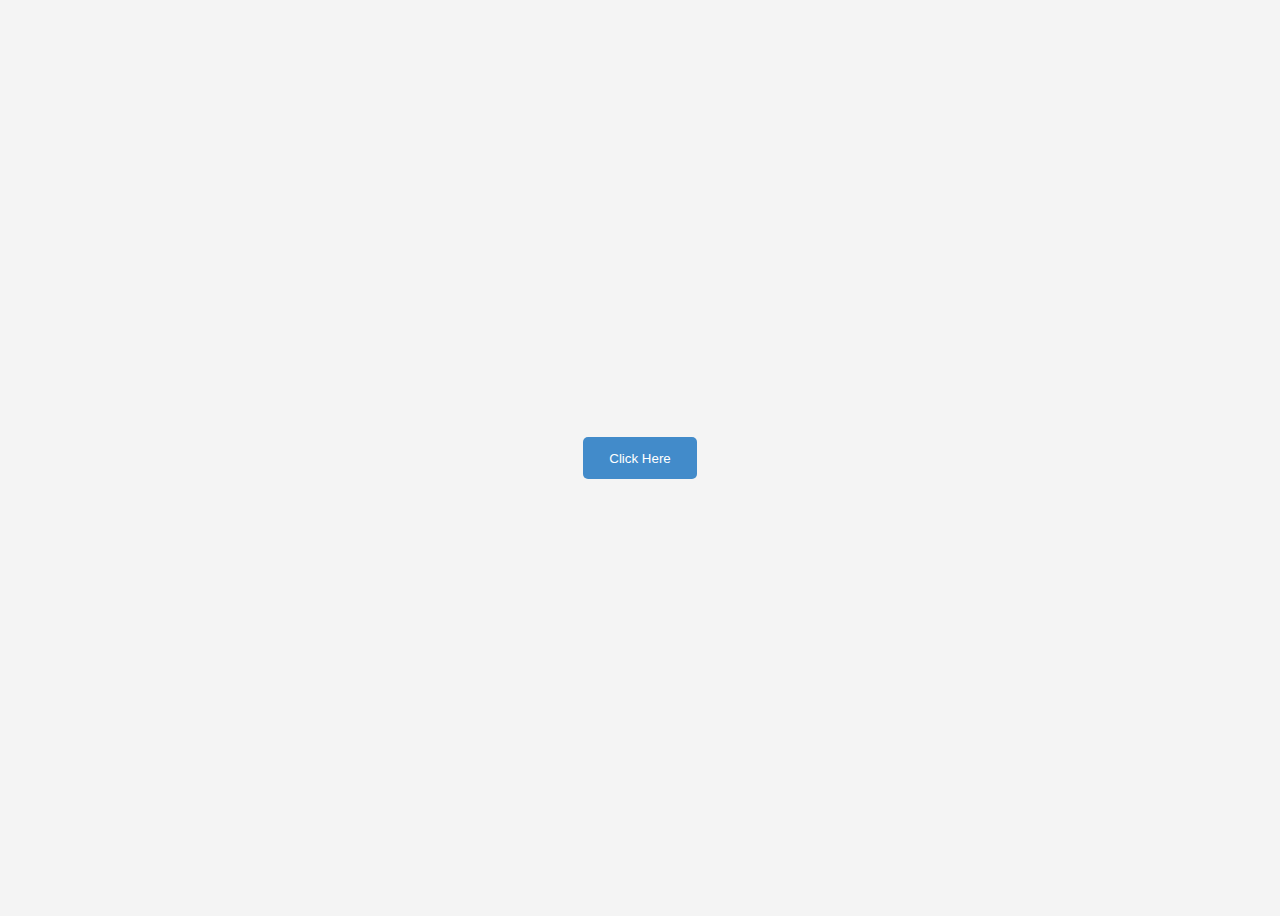
==== index.html @ 9e407a89 "init commit basic app" ====
<!DOCTYPE html>
<html lang="en">
  <head>
    <!-- <meta charset="UTF-8">
  <meta http-equiv="X-UA-Compatible" content="IE=edge">
  <meta name="viewport" content="width=device-width, initial-scale=1.0"> -->
    <link rel="stylesheet" href="styles.css" />

    <title>Document</title>
    <script src="src/main.js" defer></script>
  </head>

  <body>
    <button id="modal-btn" class="button">Click Here</button>

    <div id="my-modal" class="modal">
      <div class="modal-content">
        <div class="modal-header">
          <span class="close">&times;</span>
          <h2>Modal Header</h2>
        </div>
        <div class="modal-body">
          <p>This is my modal</p>
          <p>
            Lorem ipsum dolor sit amet consectetur adipisicing elit. Nulla
            repellendus nisi, sunt consectetur ipsa velit repudiandae aperiam
            modi quisquam nihil nam asperiores doloremque mollitia dolor
            deleniti quibusdam nemo commodi ab.
          </p>
        </div>
        <div class="modal-footer">
          <h3>Modal Footer</h3>
        </div>
      </div>
    </div>
  </body>
</html>
---- styles.css ----
:root {
    --modal-duration: 0.5s;
    --modal-color: #428bca;
  }
  
  body {
    font-family: Arial, Helvetica, sans-serif;
    background: #f4f4f4;
    font-size: 17px;
    line-height: 1.6;
    display: flex;
    height: 100vh;
    align-items: center;
    justify-content: center;
  }
  
  .button {
    background: #428bca;
    padding: 1em 2em;
    color: #fff;
    border: 0;
    border-radius: 5px;
    cursor: pointer;
  }
  
  .button:hover {
    background: #3876ac;
  }
  
  .modal {
    display: none;
    position: fixed;
    z-index: 1;
    left: 0;
    top: 0;
    height: 100%;
    width: 100%;
    overflow: auto;
    background-color: rgba(0, 0, 0, 0.5);
  }
  
  .modal-content {
    margin: 10% auto;
    width: 60%;
    box-shadow: 0 5px 8px 0 rgba(0, 0, 0, 0.2), 0 7px 20px 0 rgba(0, 0, 0, 0.17);
    animation-name: modalopen;
    animation-duration: var(--modal-duration);
  }
  
  .modal-header h2,
  .modal-footer h3 {
    margin: 0;
  }
  
  .modal-header {
    background: var(--modal-color);
    padding: 15px;
    color: #fff;
    border-top-left-radius: 5px;
    border-top-right-radius: 5px;
  }
  
  .modal-body {
    padding: 10px 20px;
    background: #fff;
  }
  
  .modal-footer {
    background: var(--modal-color);
    padding: 10px;
    color: #fff;
    text-align: center;
    border-bottom-left-radius: 5px;
    border-bottom-right-radius: 5px;
  }
  
  .close {
    color: #ccc;
    float: right;
    font-size: 30px;
    color: #fff;
  }
  
  .close:hover,
  .close:focus {
    color: #000;
    text-decoration: none;
    cursor: pointer;
  }
  
  @keyframes modalopen {
    from {
      opacity: 0;
    }
    to {
      opacity: 1;
    }
  }
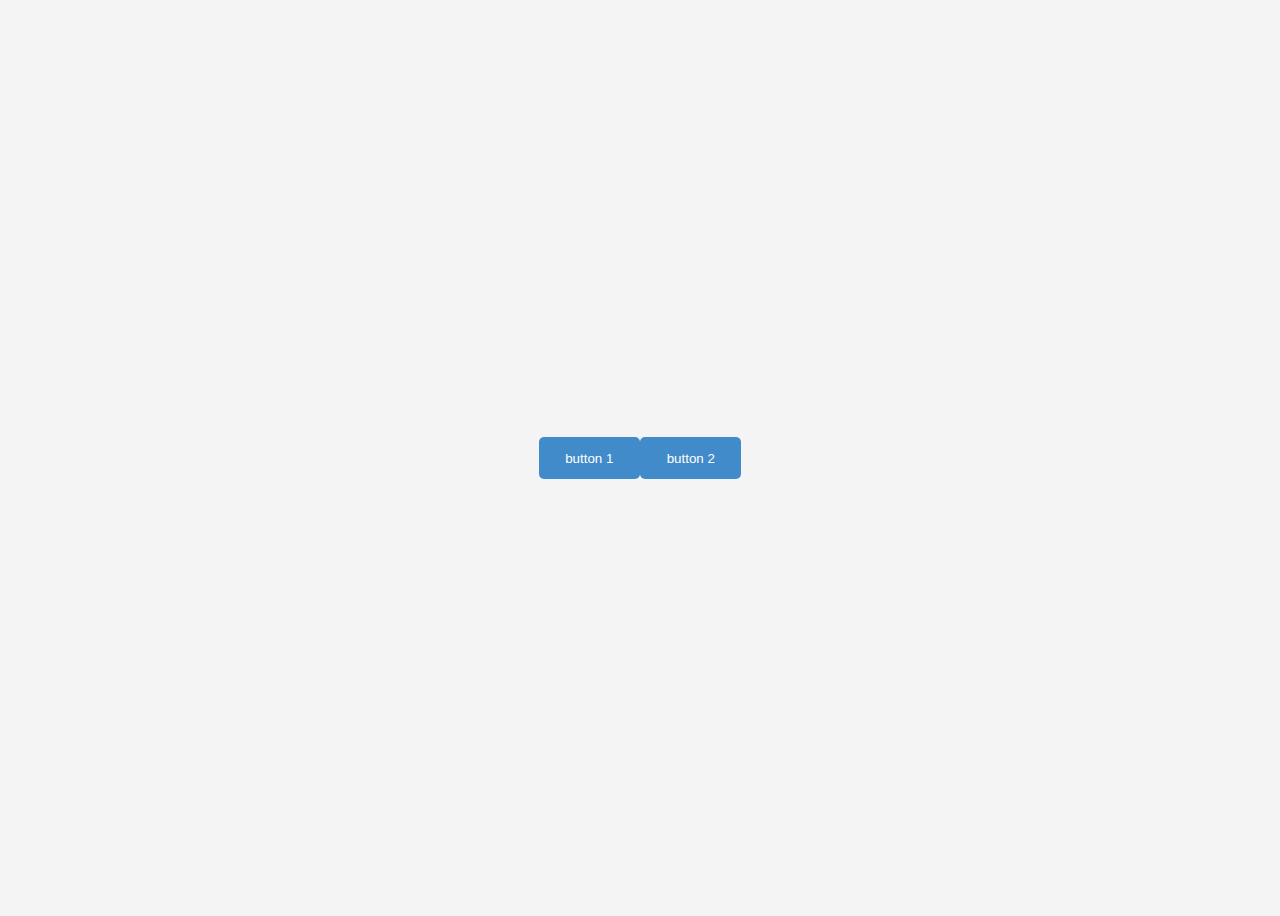
==== commit ec383cc9: "jquery added" ====
--- a/index.html
+++ b/index.html
@@ -7,11 +7,13 @@
     <link rel="stylesheet" href="styles.css" />
 
     <title>Document</title>
+    <script src="https://ajax.googleapis.com/ajax/libs/jquery/3.5.1/jquery.min.js"></script>
     <script src="src/main.js" defer></script>
   </head>
 
   <body>
-    <button id="modal-btn" class="button">Click Here</button>
+    <button id="btn1" class="button">button 1</button>
+    <button id="btn2" class="button">button 2</button>
 
     <div id="my-modal" class="modal">
       <div class="modal-content">
@@ -21,7 +23,7 @@
         </div>
         <div class="modal-body">
           <p>This is my modal</p>
-          <p>
+        <p>
             Lorem ipsum dolor sit amet consectetur adipisicing elit. Nulla
             repellendus nisi, sunt consectetur ipsa velit repudiandae aperiam
             modi quisquam nihil nam asperiores doloremque mollitia dolor
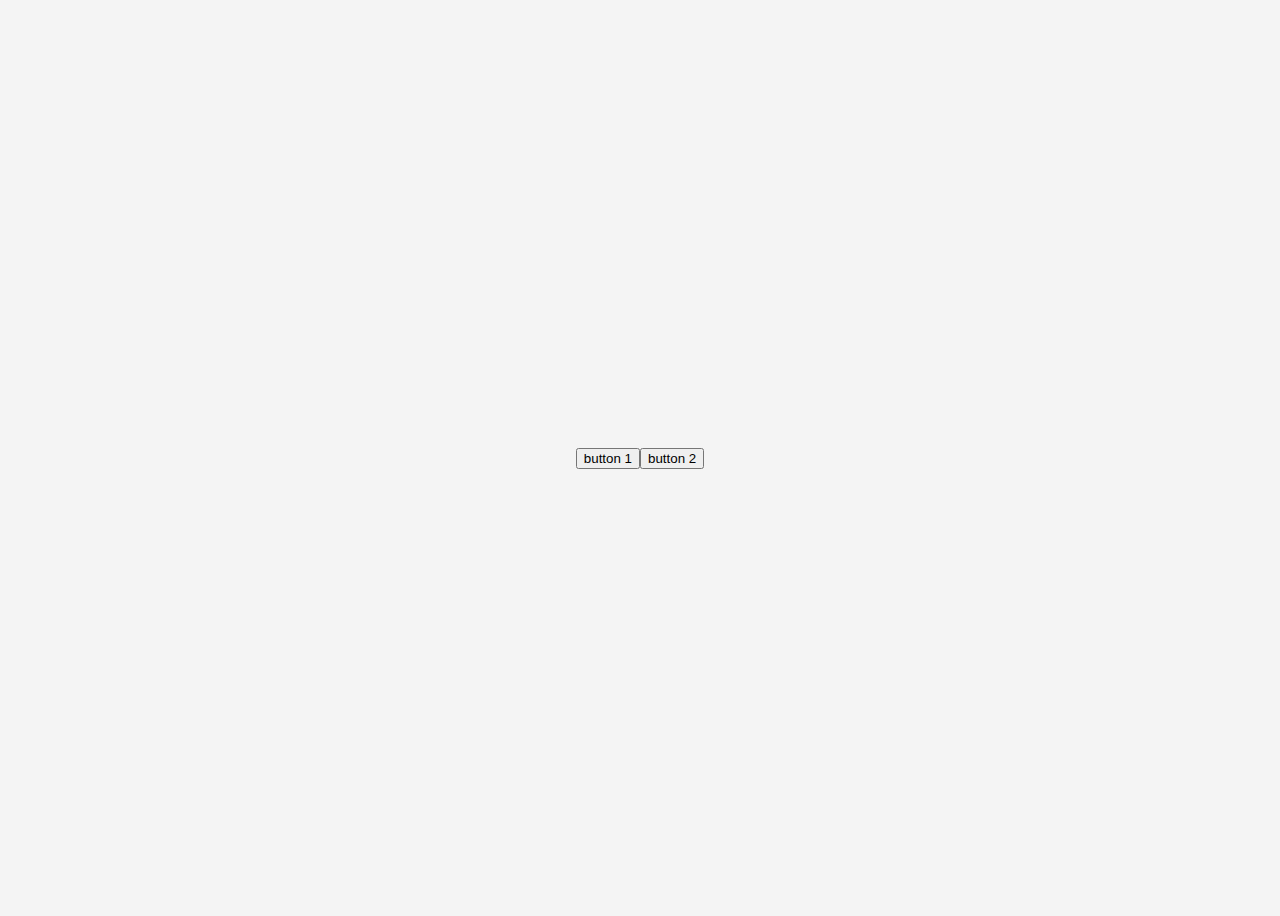
==== commit 9040277b: "more jQuery and arrow funcs added" ====
--- a/index.html
+++ b/index.html
@@ -12,8 +12,8 @@
   </head>
 
   <body>
-    <button id="btn1" class="button">button 1</button>
-    <button id="btn2" class="button">button 2</button>
+    <button id="btn1" class="modalButton">button 1</button>
+    <button id="btn2" class="modalButton">button 2</button>
 
     <div id="my-modal" class="modal">
       <div class="modal-content">
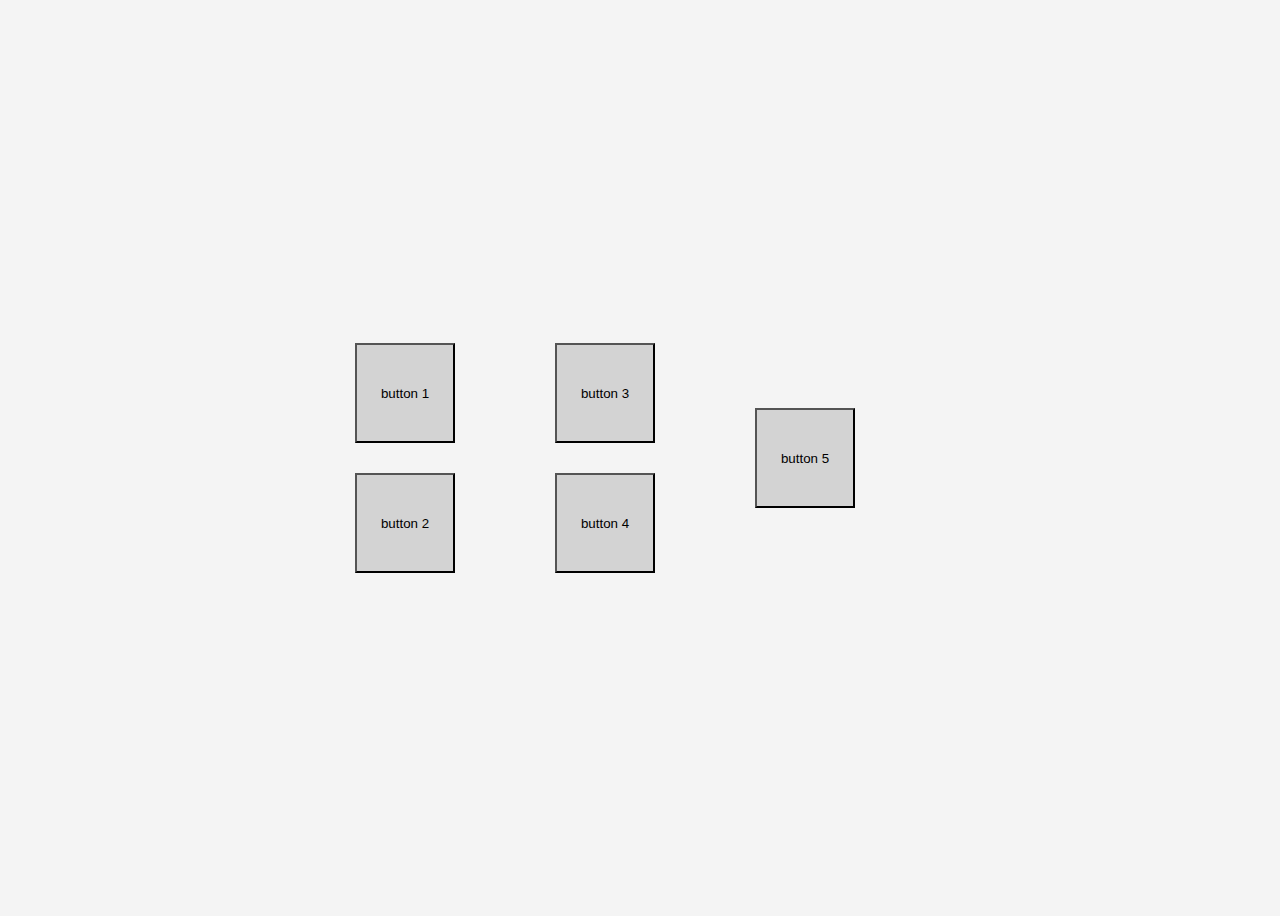
==== commit 003f8a14: "button layout and connecting lines" ====
--- a/index.html
+++ b/index.html
@@ -8,12 +8,25 @@
 
     <title>Document</title>
     <script src="https://ajax.googleapis.com/ajax/libs/jquery/3.5.1/jquery.min.js"></script>
+    <script src="node_modules/anseki-leader-line-6c51d10/leader-line.min.js"></script>
     <script src="src/main.js" defer></script>
   </head>
 
   <body>
+    <div class="button-container-0">
     <button id="btn1" class="modalButton">button 1</button>
     <button id="btn2" class="modalButton">button 2</button>
+    </div>
+
+    <div class="button-container-0">
+      <button id="btn3" class="modalButton">button 3</button>
+      <button id="btn4" class="modalButton">button 4</button>
+      </div>
+    
+      <div class="button-container-0">
+        <button id="btn5" class="modalButton">button 5</button>
+        </div>
+
 
     <div id="my-modal" class="modal">
       <div class="modal-content">
@@ -23,17 +36,21 @@
         </div>
         <div class="modal-body">
           <p>This is my modal</p>
-        <p>
-            Lorem ipsum dolor sit amet consectetur adipisicing elit. Nulla
-            repellendus nisi, sunt consectetur ipsa velit repudiandae aperiam
-            modi quisquam nihil nam asperiores doloremque mollitia dolor
-            deleniti quibusdam nemo commodi ab.
-          </p>
         </div>
         <div class="modal-footer">
           <h3>Modal Footer</h3>
         </div>
       </div>
     </div>
+
   </body>
+
+  <script>
+    var lb1b3 = new LeaderLine(document.getElementById('btn1'), document.getElementById('btn3'));
+    var lb2b4 = new LeaderLine(document.getElementById('btn2'), document.getElementById('btn4'));
+    var lb3b5 = new LeaderLine( document.getElementById('btn3'), document.getElementById('btn5'));
+    var lb4b5 = new LeaderLine( document.getElementById('btn4'), document.getElementById('btn5'));
+
+  </script>
+
 </html>
--- a/styles.css
+++ b/styles.css
@@ -96,4 +96,19 @@
       opacity: 1;
     }
   }
-  +  
+
+  .button-container-0 {
+    width: 200px;
+    //background: gray;
+    overflow-y: auto;
+}
+
+.button-container-0 > button {
+    width: 100px;
+    height: 100px;
+    float: left;
+    background: lightgray;   
+    margin: 15px;
+}
+
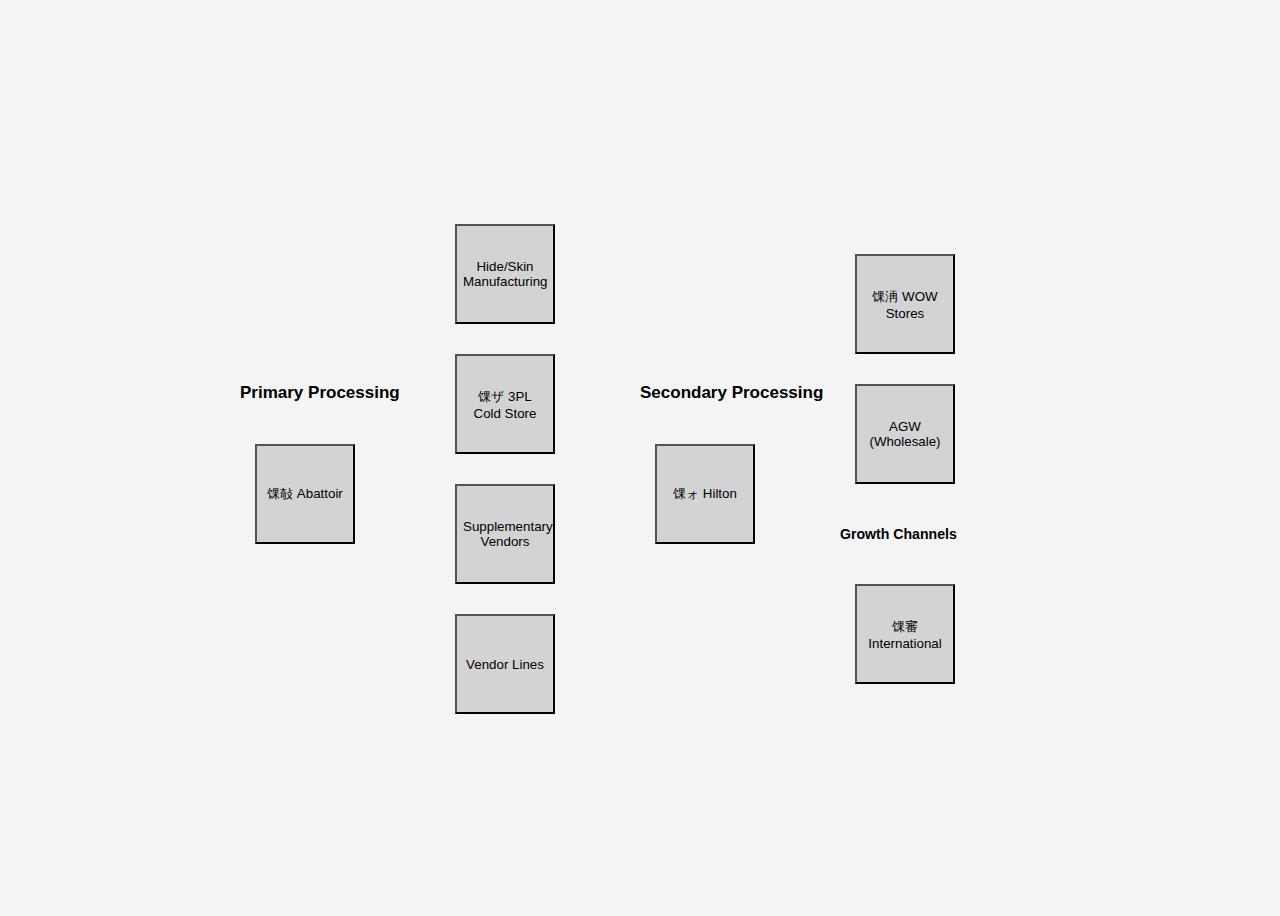
==== commit b564380e: "emojis added" ====
--- a/index.html
+++ b/index.html
@@ -14,19 +14,41 @@
 
   <body>
     <div class="button-container-0">
-    <button id="btn1" class="modalButton">button 1</button>
-    <button id="btn2" class="modalButton">button 2</button>
+      <h4>Primary Processing </h4>
+      <button id="btn_Abattoir" class="modalButton">🔪 Abattoir</button>
     </div>
 
     <div class="button-container-0">
-      <button id="btn3" class="modalButton">button 3</button>
-      <button id="btn4" class="modalButton">button 4</button>
+      <h4></h4>
+      <button id="btn_hides_skin" class="modalButton">
+        Hide/Skin Manufacturing
+      </button>
+      <button id="btn_cold_storage" class="modalButton">🥶 3PL Cold Store</button>
+
+      <button id="btn_supp_vendors" class="modalButton">
+        Supplementary Vendors
+      </button>
+      <button id="btn_vendor_lines" class="modalButton">Vendor Lines</button>
+    </div>
+
+    <div class="button-container-0">
+      <h4>Secondary Processing </h4>
+      <button id="btn_hilton" class="modalButton">🥩 Hilton</button>
+    </div>
+
+    <div class="button-container-0">
+      <h4></h4>
+      <button id="btn_wow_stores" class="modalButton">🛒 WOW Stores</button>
+      <button id="btn_agw_wholesale" class="modalButton">
+        AGW (Wholesale)
+      </button>
+      <div class="button-container-0">
+        <h5>Growth Channels</h5>
+        <button id="btn_International" class="modalButton">
+          🌏International
+        </button>
       </div>
-    
-      <div class="button-container-0">
-        <button id="btn5" class="modalButton">button 5</button>
-        </div>
-
+    </div>
 
     <div id="my-modal" class="modal">
       <div class="modal-content">
@@ -42,15 +64,53 @@
         </div>
       </div>
     </div>
-
   </body>
 
   <script>
-    var lb1b3 = new LeaderLine(document.getElementById('btn1'), document.getElementById('btn3'));
-    var lb2b4 = new LeaderLine(document.getElementById('btn2'), document.getElementById('btn4'));
-    var lb3b5 = new LeaderLine( document.getElementById('btn3'), document.getElementById('btn5'));
-    var lb4b5 = new LeaderLine( document.getElementById('btn4'), document.getElementById('btn5'));
-
+    var lb1b3 = new LeaderLine(
+      document.getElementById("btn_Abattoir"),
+      document.getElementById("btn_hides_skin"),
+      { dash: true, size: 2, color: "red" }
+    );
+    var lb2b4 = new LeaderLine(
+      document.getElementById("btn_Abattoir"),
+      document.getElementById("btn_cold_storage"),
+      { dash: true, size: 2, color: "red" }
+    );
+    var lb3b5 = new LeaderLine(
+      document.getElementById("btn_Abattoir"),
+      document.getElementById("btn_hilton"),
+      { dash: true, size: 2, color: "red" }
+    );
+    var lb4b5 = new LeaderLine(
+      document.getElementById("btn_cold_storage"),
+      document.getElementById("btn_hilton"),
+      { dash: true, size: 2, color: "blue" }
+    );
+    var lb4b5 = new LeaderLine(
+      document.getElementById("btn_cold_storage"),
+      document.getElementById("btn_International"),
+      { dash: true, size: 2, color: "blue" }
+    );
+    var lb4b5 = new LeaderLine(
+      document.getElementById("btn_cold_storage"),
+      document.getElementById("btn_agw_wholesale"),
+      { dash: true, size: 2, color: "blue" }
+    );
+    var lb3b5 = new LeaderLine(
+      document.getElementById("btn_supp_vendors"),
+      document.getElementById("btn_hilton"),
+      { dash: true, size: 2, color: "orange" }
+    );
+    var lb3b5 = new LeaderLine(
+      document.getElementById("btn_vendor_lines"),
+      document.getElementById("btn_hilton"),
+      { dash: true, size: 2, color: "purple" }
+    );
+    var lb4b5 = new LeaderLine(
+      document.getElementById("btn_hilton"),
+      document.getElementById("btn_wow_stores"),
+      { dash: true, size: 2, color: "gray" }
+    );
   </script>
-
 </html>
